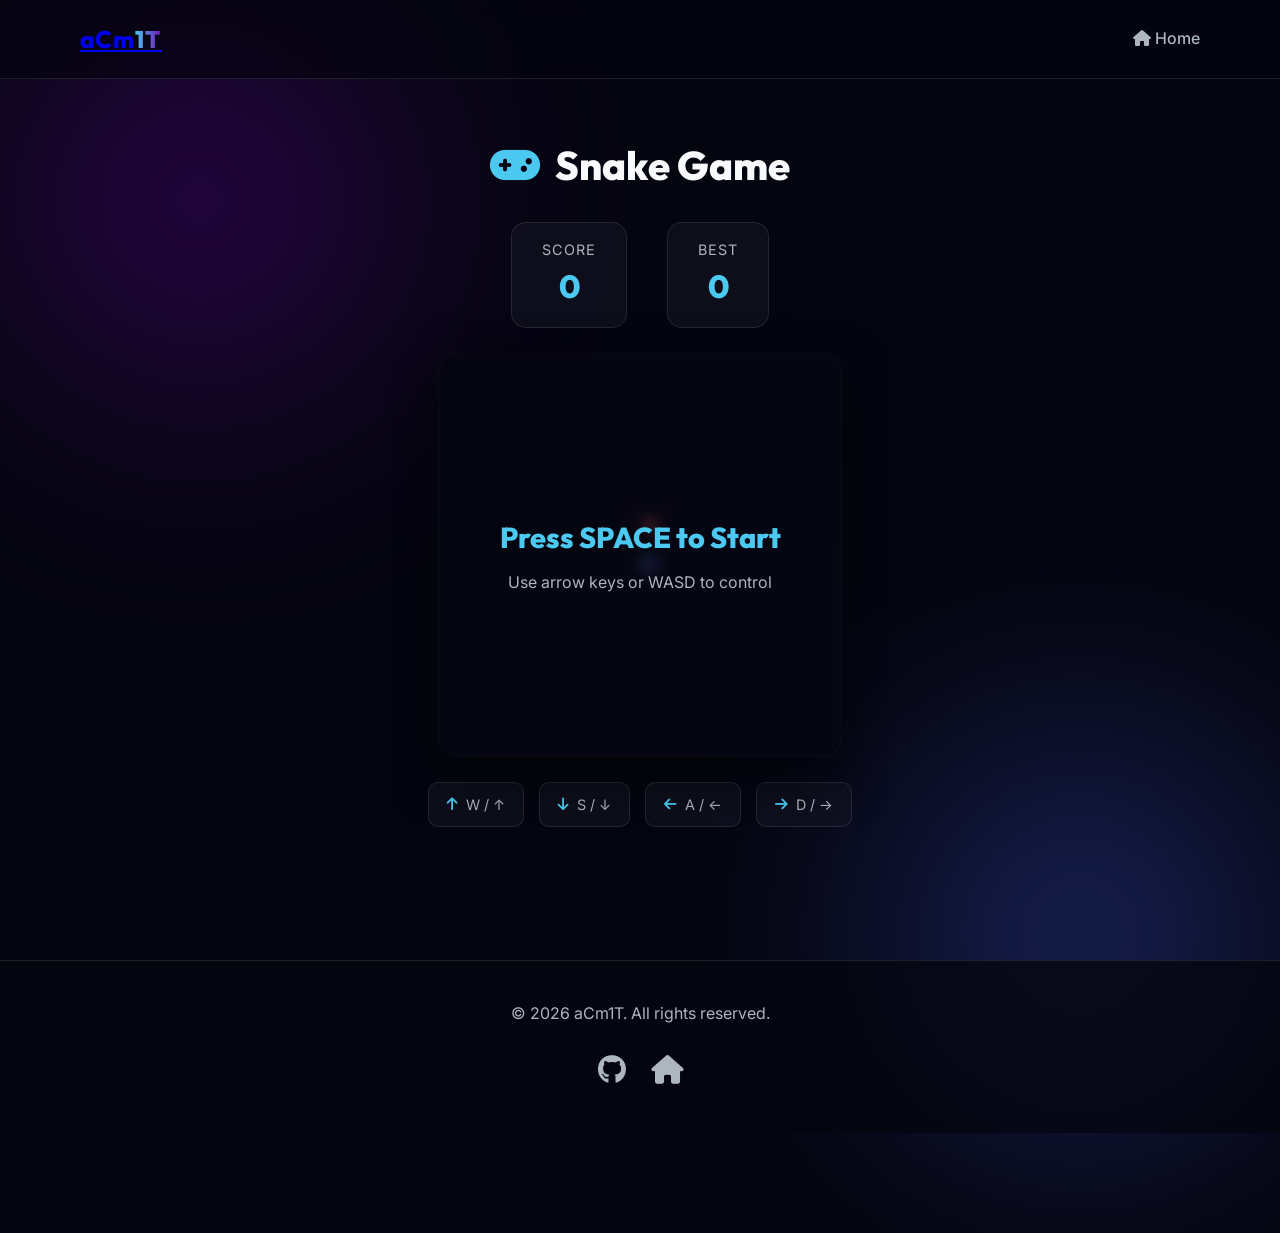
==== game/snake/index.html @ c8a7a1ab "feat(游戏): 添加贪吃蛇游戏功能并更新用户界面 添加完整的贪吃蛇游戏实现，包括游戏逻辑、移动控制和响应式设计 更新主页导航栏和样式，添加游戏入口按钮 修改用户名从ACM1966到aCm1T，更新" ====
<!DOCTYPE html>
<html lang="zh-CN">
<head>
    <meta charset="UTF-8">
    <meta name="viewport" content="width=device-width, initial-scale=1.0">
    <meta name="description" content="Snake Game - aCm1T">
    <title>Snake Game | aCm1T</title>
    <link rel="preconnect" href="https://fonts.googleapis.com">
    <link rel="preconnect" href="https://fonts.gstatic.com" crossorigin>
    <link href="https://fonts.googleapis.com/css2?family=Inter:wght@400;500;700&family=Outfit:wght@400;600;800&display=swap" rel="stylesheet">
    <link rel="stylesheet" href="https://cdnjs.cloudflare.com/ajax/libs/font-awesome/6.4.0/css/all.min.css">
    <link rel="stylesheet" href="../../style.css">
    <link rel="stylesheet" href="style.css">
</head>
<body>
    <div class="glow glow-1"></div>
    <div class="glow glow-2"></div>
    
    <nav class="navbar">
        <div class="nav-content">
            <a href="../../index.html" class="logo">aCm<span class="highlight">1T</span></a>
            <ul class="nav-links">
                <li><a href="../../index.html"><i class="fa-solid fa-home"></i> Home</a></li>
            </ul>
        </div>
    </nav>

    <main class="game-main">
        <div class="game-container">
            <h1 class="game-title"><i class="fa-solid fa-gamepad"></i> Snake Game</h1>
            
            <div class="game-info">
                <div class="score-display">
                    <span class="score-label">Score</span>
                    <span class="score-value" id="score">0</span>
                </div>
                <div class="score-display">
                    <span class="score-label">Best</span>
                    <span class="score-value" id="best-score">0</span>
                </div>
            </div>

            <div class="canvas-wrapper">
                <canvas id="gameCanvas"></canvas>
                <div class="game-overlay" id="gameOverlay">
                    <div class="overlay-content">
                        <h2 id="overlayTitle">Press SPACE to Start</h2>
                        <p id="overlayText">Use arrow keys or WASD to control</p>
                    </div>
                </div>
            </div>

            <div class="controls-info">
                <div class="control-key"><i class="fa-solid fa-arrow-up"></i> W / ↑</div>
                <div class="control-key"><i class="fa-solid fa-arrow-down"></i> S / ↓</div>
                <div class="control-key"><i class="fa-solid fa-arrow-left"></i> A / ←</div>
                <div class="control-key"><i class="fa-solid fa-arrow-right"></i> D / →</div>
            </div>

            <div class="mobile-controls">
                <button class="mobile-btn" id="btnUp"><i class="fa-solid fa-arrow-up"></i></button>
                <div class="mobile-row">
                    <button class="mobile-btn" id="btnLeft"><i class="fa-solid fa-arrow-left"></i></button>
                    <button class="mobile-btn" id="btnDown"><i class="fa-solid fa-arrow-down"></i></button>
                    <button class="mobile-btn" id="btnRight"><i class="fa-solid fa-arrow-right"></i></button>
                </div>
            </div>
        </div>
    </main>

    <footer class="footer">
        <p>&copy; <span id="year">2026</span> aCm1T. All rights reserved.</p>
        <div class="social-links">
            <a href="https://github.com/aCm1T" target="_blank" aria-label="GitHub"><i class="fa-brands fa-github"></i></a>
            <a href="../../index.html"><i class="fa-solid fa-home"></i></a>
        </div>
    </footer>

    <script src="script.js"></script>
</body>
</html>
---- style.css ----
/* Root Variables for Modern Dark Theme */
:root {
    --bg-color: #050510;
    --surface-color: rgba(20, 20, 35, 0.6);
    --surface-border: rgba(255, 255, 255, 0.1);
    --text-primary: #f8f9fa;
    --text-secondary: #adb5bd;
    --primary-color: #7209b7;
    --secondary-color: #4361ee;
    --accent-color: #4cc9f0;
    --font-heading: 'Outfit', sans-serif;
    --font-body: 'Inter', sans-serif;
}

* {
    margin: 0;
    padding: 0;
    box-sizing: border-box;
}

html {
    scroll-behavior: smooth;
    overflow: auto;
}

body {
    background-color: var(--bg-color);
    color: var(--text-primary);
    font-family: var(--font-body);
    line-height: 1.6;
    position: relative;
    min-height: 100vh;
}

/* Background Animated Glows */
.glow {
    position: absolute;
    width: 600px;
    height: 600px;
    border-radius: 50%;
    filter: blur(100px);
    z-index: -1;
    opacity: 0.4;
    animation: floatingGlow 10s infinite ease-in-out alternate;
}

@keyframes floatingGlow {
    0% { transform: translate(0, 0); }
    100% { transform: translate(50px, 50px); }
}

.glow-1 {
    top: -100px;
    left: -100px;
    background: radial-gradient(circle, var(--primary-color) 0%, transparent 70%);
}

.glow-2 {
    bottom: -100px;
    right: -100px;
    background: radial-gradient(circle, var(--secondary-color) 0%, transparent 70%);
    animation-delay: -5s;
}

/* Typography */
h1, h2, h3, .logo {
    font-family: var(--font-heading);
    font-weight: 800;
}

.highlight {
    background: linear-gradient(90deg, var(--accent-color), var(--primary-color));
    -webkit-background-clip: text;
    -webkit-text-fill-color: transparent;
}

/* Navbar with Glassmorphism */
.navbar {
    position: fixed;
    top: 0;
    width: 100%;
    padding: 20px 0;
    background: rgba(5, 5, 16, 0.7);
    backdrop-filter: blur(12px);
    -webkit-backdrop-filter: blur(12px);
    border-bottom: 1px solid var(--surface-border);
    z-index: 1000;
    transition: padding 0.3s ease;
}

.nav-content {
    max-width: 1200px;
    margin: 0 auto;
    padding: 0 40px;
    display: flex;
    justify-content: space-between;
    align-items: center;
}

.logo {
    font-size: 1.5rem;
    letter-spacing: 1px;
}

.nav-links {
    list-style: none;
    display: flex;
    gap: 30px;
}

.nav-links a {
    color: var(--text-secondary);
    text-decoration: none;
    font-weight: 500;
    transition: color 0.3s ease;
}

.nav-links a:hover {
    color: var(--accent-color);
}

/* Main Layout */
main {
    max-width: 1200px;
    margin: 0 auto;
    padding: 0 40px;
}

section {
    padding: 120px 0 60px;
    min-height: 100vh;
    display: flex;
    flex-direction: column;
    justify-content: center;
}

.section-title {
    font-size: 2.5rem;
    text-align: center;
    margin-bottom: 60px;
}

/* Hero Section */
.hero {
    flex-direction: row;
    align-items: center;
    justify-content: space-between;
    gap: 50px;
}

.hero-content {
    flex: 1;
}

.hero-title {
    font-size: 4rem;
    line-height: 1.1;
    margin-bottom: 20px;
    animation: fadeInUp 0.8s ease backwards;
}

.hero-subtitle {
    font-size: 1.2rem;
    color: var(--text-secondary);
    margin-bottom: 40px;
    animation: fadeInUp 0.8s 0.2s ease backwards;
}

.hero-actions {
    display: flex;
    gap: 20px;
    animation: fadeInUp 0.8s 0.4s ease backwards;
}

@keyframes fadeInUp {
    from { opacity: 0; transform: translateY(30px); }
    to { opacity: 1; transform: translateY(0); }
}

/* Buttons */
.btn {
    display: inline-flex;
    align-items: center;
    gap: 10px;
    padding: 14px 28px;
    border-radius: 30px;
    font-weight: 600;
    text-decoration: none;
    transition: all 0.3s ease;
}

.btn-primary {
    background: linear-gradient(135deg, var(--secondary-color), var(--primary-color));
    color: white;
    box-shadow: 0 10px 20px rgba(114, 9, 183, 0.3);
}

.btn-primary:hover {
    transform: translateY(-3px);
    box-shadow: 0 15px 30px rgba(114, 9, 183, 0.5);
}

.btn-secondary {
    background: var(--surface-color);
    color: white;
    border: 1px solid var(--surface-border);
}

.btn-secondary:hover {
    background: rgba(255, 255, 255, 0.1);
    transform: translateY(-3px);
}

.btn-game {
    background: linear-gradient(135deg, #11998E, #38EF7D);
    color: white;
    box-shadow: 0 10px 20px rgba(17, 153, 142, 0.3);
}

.btn-game:hover {
    transform: translateY(-3px);
    box-shadow: 0 15px 30px rgba(17, 153, 142, 0.5);
}

/* CSS Art Code Card */
.hero-image {
    flex: 1;
    display: flex;
    justify-content: center;
    animation: floatIn 1s cubic-bezier(0.175, 0.885, 0.32, 1.275) 0.6s backwards;
}

@keyframes floatIn {
    from { opacity: 0; transform: scale(0.8) rotate(5deg); }
    to { opacity: 1; transform: scale(1) rotate(0deg); }
}

.code-card {
    background: var(--surface-color);
    border: 1px solid var(--surface-border);
    backdrop-filter: blur(15px);
    -webkit-backdrop-filter: blur(15px);
    border-radius: 15px;
    padding: 25px;
    width: 100%;
    max-width: 400px;
    box-shadow: 0 30px 60px rgba(0,0,0,0.5);
    transform: perspective(1000px) rotateY(-15deg) rotateX(10deg);
    transition: transform 0.5s ease, box-shadow 0.5s ease;
}

.code-card:hover {
    transform: perspective(1000px) rotateY(0deg) rotateX(0deg);
    box-shadow: 0 40px 80px rgba(114, 9, 183, 0.2);
}

.code-card .header {
    display: flex;
    gap: 8px;
    margin-bottom: 25px;
}

.code-card .dot {
    width: 14px;
    height: 14px;
    border-radius: 50%;
}

.dot.red { background: #ff5f56; }
.dot.yellow { background: #ffbd2e; }
.dot.green { background: #27c93f; }

.code-lines .line {
    height: 12px;
    background: rgba(255,255,255,0.1);
    border-radius: 6px;
    margin-bottom: 15px;
}

/* Stats Section */
.stats-grid {
    display: grid;
    grid-template-columns: repeat(auto-fit, minmax(250px, 1fr));
    gap: 30px;
}

.stat-card {
    background: var(--surface-color);
    border: 1px solid var(--surface-border);
    border-radius: 20px;
    padding: 40px 20px;
    text-align: center;
    backdrop-filter: blur(10px);
    transition: all 0.3s ease;
    position: relative;
    overflow: hidden;
}

.stat-card::before {
    content: '';
    position: absolute;
    top: 0; left: 0; width: 100%; height: 4px;
    background: linear-gradient(90deg, var(--secondary-color), var(--primary-color));
    opacity: 0;
    transition: opacity 0.3s ease;
}

.stat-card:hover {
    transform: translateY(-10px);
    box-shadow: 0 15px 30px rgba(0,0,0,0.3);
}

.stat-card:hover::before {
    opacity: 1;
}

.stat-icon {
    font-size: 3rem;
    color: var(--accent-color);
    margin-bottom: 20px;
}

.stat-number {
    font-family: var(--font-heading);
    font-size: 3.5rem;
    font-weight: 800;
    margin-bottom: 10px;
    color: white;
}

.stat-label {
    color: var(--text-secondary);
    font-size: 1.1rem;
    text-transform: uppercase;
    letter-spacing: 1px;
}

/* Projects Section */
.projects-grid {
    display: grid;
    grid-template-columns: repeat(auto-fit, minmax(300px, 1fr));
    gap: 30px;
}

.project-card {
    background: var(--surface-color);
    border: 1px solid var(--surface-border);
    border-radius: 20px;
    overflow: hidden;
    backdrop-filter: blur(10px);
    transition: all 0.3s ease;
    display: flex;
    flex-direction: column;
}

.project-card:hover {
    transform: translateY(-10px);
    border-color: var(--accent-color);
    box-shadow: 0 20px 40px rgba(0,0,0,0.4);
}

.project-image {
    height: 200px;
    width: 100%;
}

.project-content {
    padding: 30px;
    flex: 1;
    display: flex;
    flex-direction: column;
}

.project-content h3 {
    font-size: 1.5rem;
    margin-bottom: 10px;
}

.project-content p {
    color: var(--text-secondary);
    margin-bottom: 20px;
    flex: 1;
}

.tags {
    display: flex;
    flex-wrap: wrap;
    gap: 10px;
    margin-bottom: 20px;
}

.tag {
    background: rgba(255,255,255,0.05);
    padding: 6px 14px;
    border-radius: 20px;
    font-size: 0.85rem;
    color: var(--accent-color);
    font-weight: 500;
}

.project-link {
    display: inline-flex;
    align-items: center;
    gap: 8px;
    color: white;
    text-decoration: none;
    font-weight: 600;
    transition: color 0.3s ease, gap 0.3s ease;
}

.project-link:hover {
    color: var(--accent-color);
    gap: 12px;
}

/* Highlight specific card */
.highlight-card {
    border-color: var(--primary-color);
    box-shadow: 0 0 20px rgba(114, 9, 183, 0.15);
}

/* Footer Section */
.footer {
    border-top: 1px solid var(--surface-border);
    padding: 40px;
    text-align: center;
    background: rgba(5, 5, 16, 0.8);
    margin-top: 60px;
}

.footer p {
    color: var(--text-secondary);
    margin-bottom: 20px;
}

.social-links {
    display: flex;
    justify-content: center;
    gap: 25px;
}

.social-links a {
    color: var(--text-secondary);
    font-size: 1.8rem;
    transition: all 0.3s ease;
}

.social-links a:hover {
    color: var(--accent-color);
    transform: translateY(-5px);
}

/* Intersection Observer Animations */
.section-hidden {
    opacity: 0;
    transform: translateY(60px);
    transition: opacity 0.8s ease-out, transform 0.8s ease-out;
}

.section-visible {
    opacity: 1;
    transform: translateY(0);
}

/* Responsive Design */
@media (max-width: 900px) {
    .hero { flex-direction: column; text-align: center; padding-top: 15vh; gap: 60px; }
    .hero-title { font-size: 3rem; }
    .hero-actions { justify-content: center; }
    .code-card { margin: 0 auto; transform: none; }
    .code-card:hover { transform: translateY(-5px); }
    section { padding: 80px 0; min-height: auto; }
}

@media (max-width: 600px) {
    .nav-content { flex-direction: column; padding: 15px 20px; gap: 15px; }
    .navbar { padding: 5px 0; }
    main { padding: 0 20px; }
    .hero-title { font-size: 2.5rem; }
    .hero-actions { flex-direction: column; width: 100%; }
    .btn { justify-content: center; }
    .section-title { font-size: 2rem; }
}
---- game/snake/style.css ----
.game-main {
    min-height: 100vh;
    display: flex;
    justify-content: center;
    align-items: center;
    padding: 100px 20px 40px;
    overflow: hidden;
}

.game-container {
    display: flex;
    flex-direction: column;
    align-items: center;
    gap: 25px;
    max-width: 500px;
    width: 100%;
    max-height: calc(100vh - 140px);
    overflow-y: auto;
}

.game-title {
    font-size: 2.5rem;
    text-align: center;
    display: flex;
    align-items: center;
    gap: 15px;
}

.game-title i {
    color: var(--accent-color);
}

.game-info {
    display: flex;
    gap: 40px;
    justify-content: center;
}

.score-display {
    display: flex;
    flex-direction: column;
    align-items: center;
    background: var(--surface-color);
    border: 1px solid var(--surface-border);
    border-radius: 15px;
    padding: 15px 30px;
    min-width: 100px;
}

.score-label {
    font-size: 0.9rem;
    color: var(--text-secondary);
    text-transform: uppercase;
    letter-spacing: 1px;
}

.score-value {
    font-family: var(--font-heading);
    font-size: 2rem;
    font-weight: 800;
    color: var(--accent-color);
}

.canvas-wrapper {
    position: relative;
    border-radius: 20px;
    overflow: hidden;
    box-shadow: 0 20px 50px rgba(0, 0, 0, 0.5);
}

#gameCanvas {
    display: block;
    background: linear-gradient(135deg, #0a0a1a 0%, #151530 100%);
    border: 2px solid var(--surface-border);
    border-radius: 20px;
}

.game-overlay {
    position: absolute;
    top: 0;
    left: 0;
    width: 100%;
    height: 100%;
    background: rgba(5, 5, 16, 0.85);
    backdrop-filter: blur(5px);
    display: flex;
    justify-content: center;
    align-items: center;
    border-radius: 20px;
    transition: opacity 0.3s ease;
}

.game-overlay.hidden {
    opacity: 0;
    pointer-events: none;
}

.overlay-content {
    text-align: center;
    padding: 20px;
}

.overlay-content h2 {
    font-size: 1.8rem;
    margin-bottom: 10px;
    color: var(--accent-color);
}

.overlay-content p {
    color: var(--text-secondary);
    font-size: 1rem;
}

.controls-info {
    display: flex;
    flex-wrap: wrap;
    gap: 15px;
    justify-content: center;
}

.control-key {
    background: var(--surface-color);
    border: 1px solid var(--surface-border);
    border-radius: 10px;
    padding: 10px 18px;
    font-size: 0.9rem;
    color: var(--text-secondary);
    display: flex;
    align-items: center;
    gap: 8px;
}

.control-key i {
    color: var(--accent-color);
}

.mobile-controls {
    display: none;
    flex-direction: column;
    align-items: center;
    gap: 10px;
    margin-top: 10px;
}

.mobile-row {
    display: flex;
    gap: 10px;
}

.mobile-btn {
    width: 60px;
    height: 60px;
    border-radius: 15px;
    border: 1px solid var(--surface-border);
    background: var(--surface-color);
    color: var(--text-primary);
    font-size: 1.3rem;
    cursor: pointer;
    transition: all 0.2s ease;
    display: flex;
    justify-content: center;
    align-items: center;
}

.mobile-btn:active {
    background: var(--primary-color);
    transform: scale(0.95);
}

@media (max-width: 600px) {
    .game-title {
        font-size: 1.8rem;
    }
    
    .game-info {
        gap: 20px;
    }
    
    .score-display {
        padding: 12px 20px;
        min-width: 80px;
    }
    
    .score-value {
        font-size: 1.5rem;
    }
    
    .controls-info {
        display: none;
    }
    
    .mobile-controls {
        display: flex;
    }
    
    .mobile-btn {
        width: 55px;
        height: 55px;
    }
}

@media (hover: none) {
    .controls-info {
        display: none;
    }
    
    .mobile-controls {
        display: flex;
    }
}
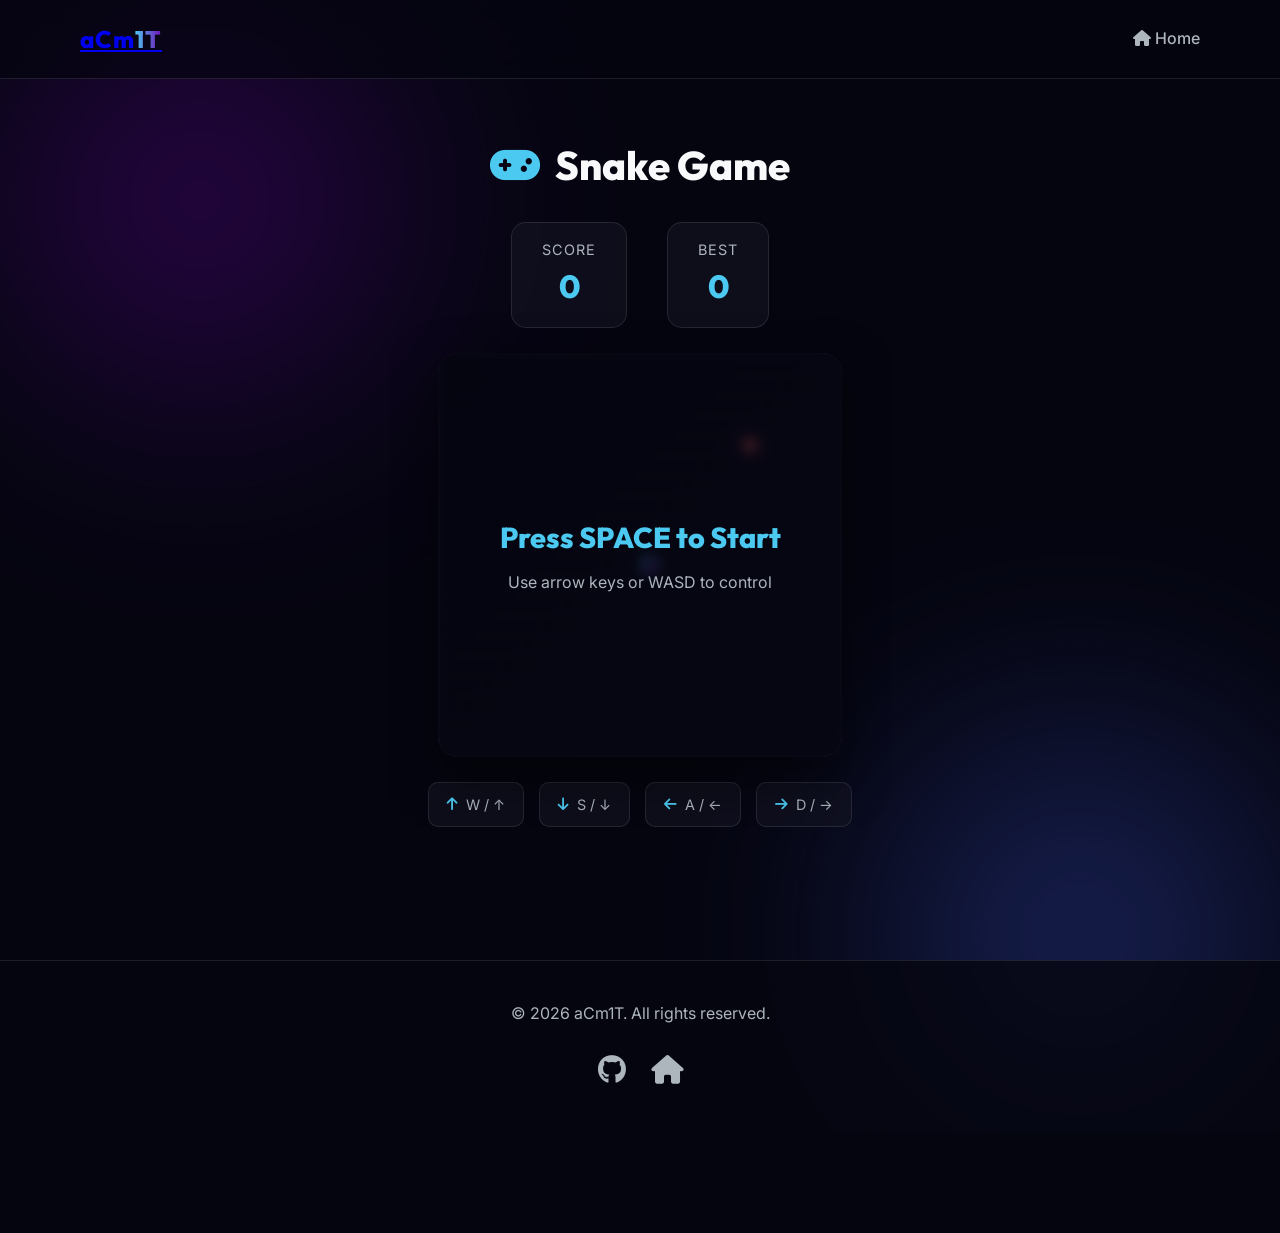
==== commit 63830712: "feat: 添加网站图标并优化页面滚动行为 添加SVG格式的网站图标(favicon.svg)并在所有页面中引用 调整HTML和CSS的滚动行为，修复页面高度和滚动条问题 优化游戏按钮样式，移除边框" ====
--- a/game/snake/index.html
+++ b/game/snake/index.html
@@ -5,6 +5,7 @@
     <meta name="viewport" content="width=device-width, initial-scale=1.0">
     <meta name="description" content="Snake Game - aCm1T">
     <title>Snake Game | aCm1T</title>
+    <link rel="icon" type="image/svg+xml" href="../../favicon.svg">
     <link rel="preconnect" href="https://fonts.googleapis.com">
     <link rel="preconnect" href="https://fonts.gstatic.com" crossorigin>
     <link href="https://fonts.googleapis.com/css2?family=Inter:wght@400;500;700&family=Outfit:wght@400;600;800&display=swap" rel="stylesheet">
--- a/style.css
+++ b/style.css
@@ -20,7 +20,8 @@
 
 html {
     scroll-behavior: smooth;
-    overflow: auto;
+    overflow: hidden;
+    height: 100%;
 }
 
 body {
@@ -29,7 +30,9 @@
     font-family: var(--font-body);
     line-height: 1.6;
     position: relative;
-    min-height: 100vh;
+    min-height: 100%;
+    overflow-x: hidden;
+    overflow-y: auto;
 }
 
 /* Background Animated Glows */
@@ -214,6 +217,7 @@
 .btn-game {
     background: linear-gradient(135deg, #11998E, #38EF7D);
     color: white;
+    border: none;
     box-shadow: 0 10px 20px rgba(17, 153, 142, 0.3);
 }
 
